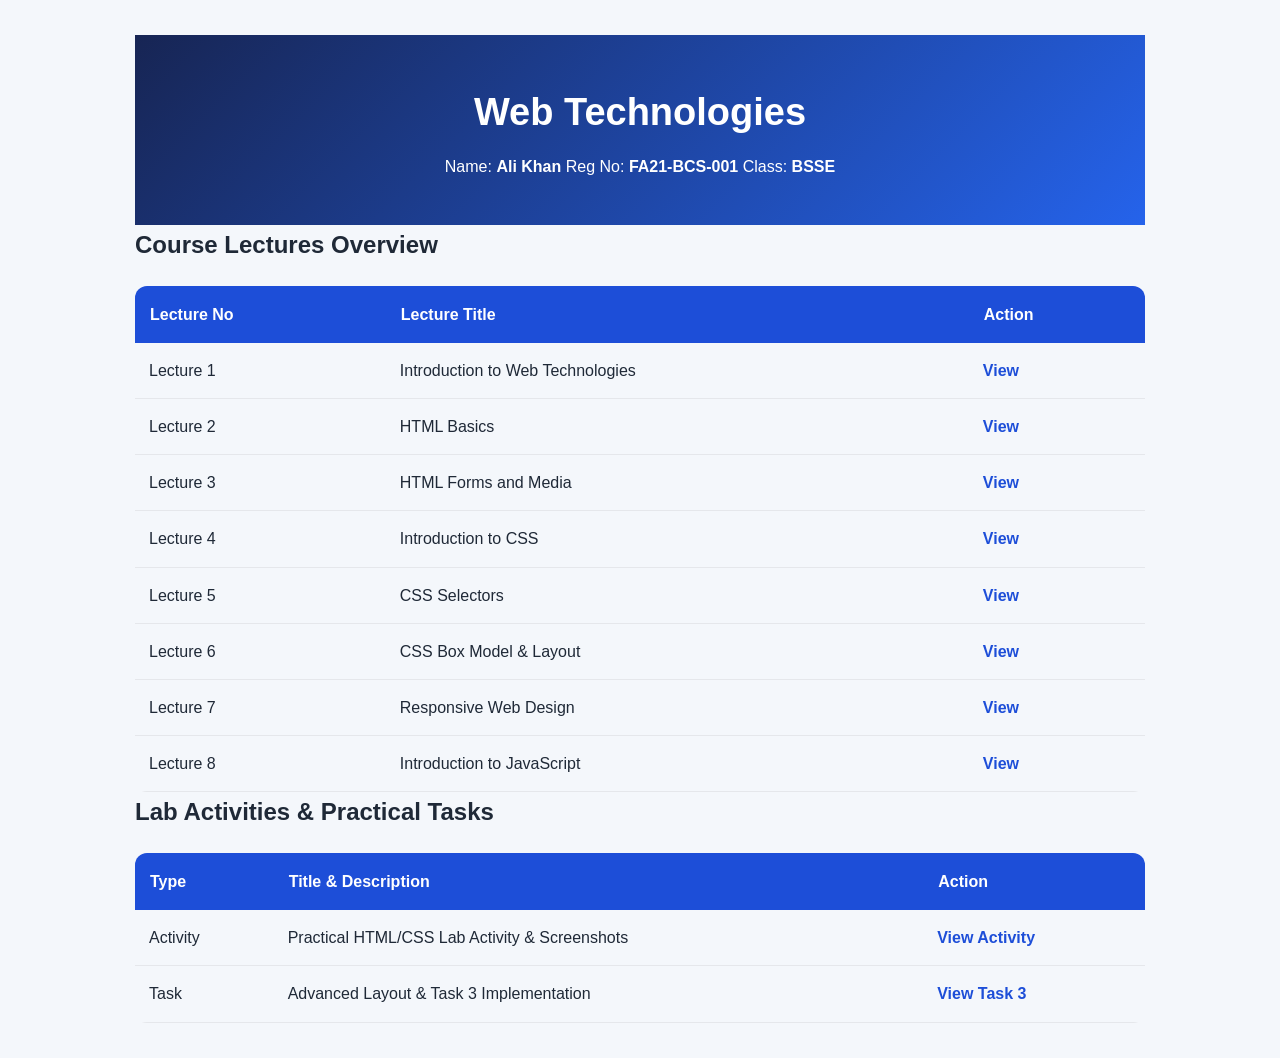
==== index.html @ 948b484e "Add files via upload" ====
<!DOCTYPE html>
<html lang="en">
<head>
    <meta charset="UTF-8">
    <meta name="viewport" content="width=device-width, initial-scale=1.0">
    <title>Web Technologies - Home</title>
    <link rel="stylesheet" href="style.css">
</head>
<body>

<div class="container">
    <header>
        <h1>Web Technologies</h1>
        <div class="student-card">
            <span class="student-badge">Name: <strong>Ali Khan</strong></span>
            <span class="student-badge">Reg No: <strong>FA21-BCS-001</strong></span>
            <span class="student-badge">Class: <strong>BSSE</strong></span>
        </div>
    </header>

    <h2>Course Lectures Overview</h2>
    <div class="table-wrapper">
        <table>
            <thead>
                <tr>
                    <th>Lecture No</th>
                    <th>Lecture Title</th>
                    <th>Action</th>
                </tr>
            </thead>
            <tbody>
                <tr>
                    <td>Lecture 1</td>
                    <td>Introduction to Web Technologies</td>
                    <td><a href="lecture1.html" class="btn-view">View</a></td>
                </tr>
                <tr>
                    <td>Lecture 2</td>
                    <td>HTML Basics</td>
                    <td><a href="lecture2.html" class="btn-view">View</a></td>
                </tr>
                <tr>
                    <td>Lecture 3</td>
                    <td>HTML Forms and Media</td>
                    <td><a href="lecture3.html" class="btn-view">View</a></td>
                </tr>
                <tr>
                    <td>Lecture 4</td>
                    <td>Introduction to CSS</td>
                    <td><a href="lecture4.html" class="btn-view">View</a></td>
                </tr>
                <tr>
                    <td>Lecture 5</td>
                    <td>CSS Selectors</td>
                    <td><a href="lecture5.html" class="btn-view">View</a></td>
                </tr>
                <tr>
                    <td>Lecture 6</td>
                    <td>CSS Box Model & Layout</td>
                    <td><a href="lecture6.html" class="btn-view">View</a></td>
                </tr>
                <tr>
                    <td>Lecture 7</td>
                    <td>Responsive Web Design</td>
                    <td><a href="lecture7.html" class="btn-view">View</a></td>
                </tr>
                <tr>
                    <td>Lecture 8</td>
                    <td>Introduction to JavaScript</td>
                    <td><a href="lecture8.html" class="btn-view">View</a></td>
                </tr>
            </tbody>
        </table>
    </div>

    <h2>Lab Activities & Practical Tasks</h2>
    <div class="table-wrapper">
        <table>
            <thead>
                <tr>
                    <th>Type</th>
                    <th>Title & Description</th>
                    <th>Action</th>
                </tr>
            </thead>
            <tbody>
                <tr>
                    <td>Activity</td>
                    <td>Practical HTML/CSS Lab Activity & Screenshots</td>
                    <td><a href="activty.html" class="btn-view">View Activity</a></td>
                </tr>
                <tr>
                    <td>Task</td>
                    <td>Advanced Layout & Task 3 Implementation</td>
                    <td><a href="task3.html" class="btn-view">View Task 3</a></td>
                </tr>
            </tbody>
        </table>
    </div>
</div>

</body>
</html>
---- style.css ----
*{box-sizing:border-box;margin:0;padding:0}
body{font-family:Arial,Helvetica,sans-serif;background:#f4f7fb;color:#1f2937;line-height:1.7}
header{background:linear-gradient(135deg,#172554,#2563eb);color:white;padding:45px 20px;text-align:center}
header h1{font-size:38px;margin-bottom:8px}
header p{opacity:.9}
.container{max-width:1050px;margin:35px auto;padding:0 20px}
.card{background:white;border-radius:18px;padding:30px;box-shadow:0 8px 25px rgba(0,0,0,.08);margin-bottom:25px}
.info{display:flex;gap:20px;flex-wrap:wrap;margin:20px 0}
.info div{background:#eff6ff;padding:15px 20px;border-radius:12px;flex:1;min-width:220px}
.info strong{display:block;color:#1d4ed8}
table{width:100%;border-collapse:collapse;margin-top:20px;overflow:hidden;border-radius:12px}
th{background:#1d4ed8;color:white;padding:15px;text-align:left}
td{padding:14px;border-bottom:1px solid #e5e7eb}
tr:hover td{background:#f8fafc}
a{color:#1d4ed8;text-decoration:none;font-weight:bold}
a:hover{text-decoration:underline}
.lecture-title{color:#1d4ed8;margin-bottom:15px}
.badge{display:inline-block;background:#dbeafe;color:#1e40af;padding:5px 12px;border-radius:20px;font-size:13px;margin-bottom:15px}
.back{display:inline-block;margin-top:20px;background:#1d4ed8;color:white;padding:10px 18px;border-radius:9px}
.back:hover{background:#1e40af;text-decoration:none}
ul{margin:15px 0 15px 25px}
footer{text-align:center;padding:25px;color:#64748b}
@media(max-width:700px){header h1{font-size:28px}table{font-size:14px}.card{padding:20px}}

.blank{display:inline-block;min-width:110px;border-bottom:2px solid currentColor;margin-left:4px;vertical-align:bottom}
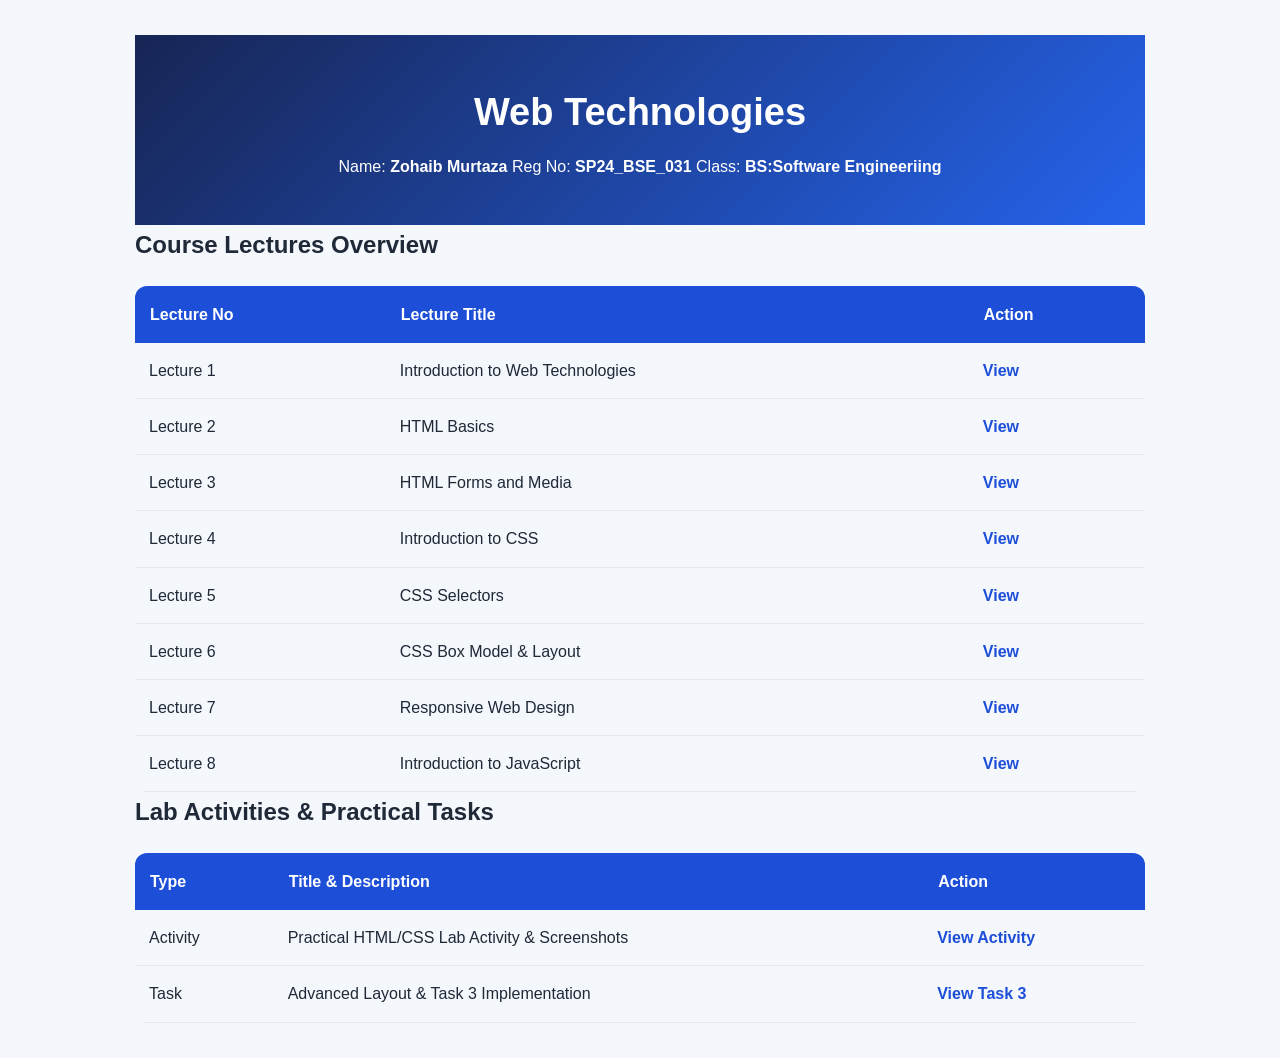
==== commit 2f82af62: "Update student information in index.html" ====
--- a/index.html
+++ b/index.html
@@ -12,9 +12,9 @@
     <header>
         <h1>Web Technologies</h1>
         <div class="student-card">
-            <span class="student-badge">Name: <strong>Ali Khan</strong></span>
-            <span class="student-badge">Reg No: <strong>FA21-BCS-001</strong></span>
-            <span class="student-badge">Class: <strong>BSSE</strong></span>
+            <span class="student-badge">Name: <strong>Zohaib Murtaza</strong></span>
+            <span class="student-badge">Reg No: <strong>SP24_BSE_031</strong></span>
+            <span class="student-badge">Class: <strong>BS:Software Engineeriing</strong></span>
         </div>
     </header>
 
@@ -100,4 +100,4 @@
 </div>
 
 </body>
-</html>+</html>
